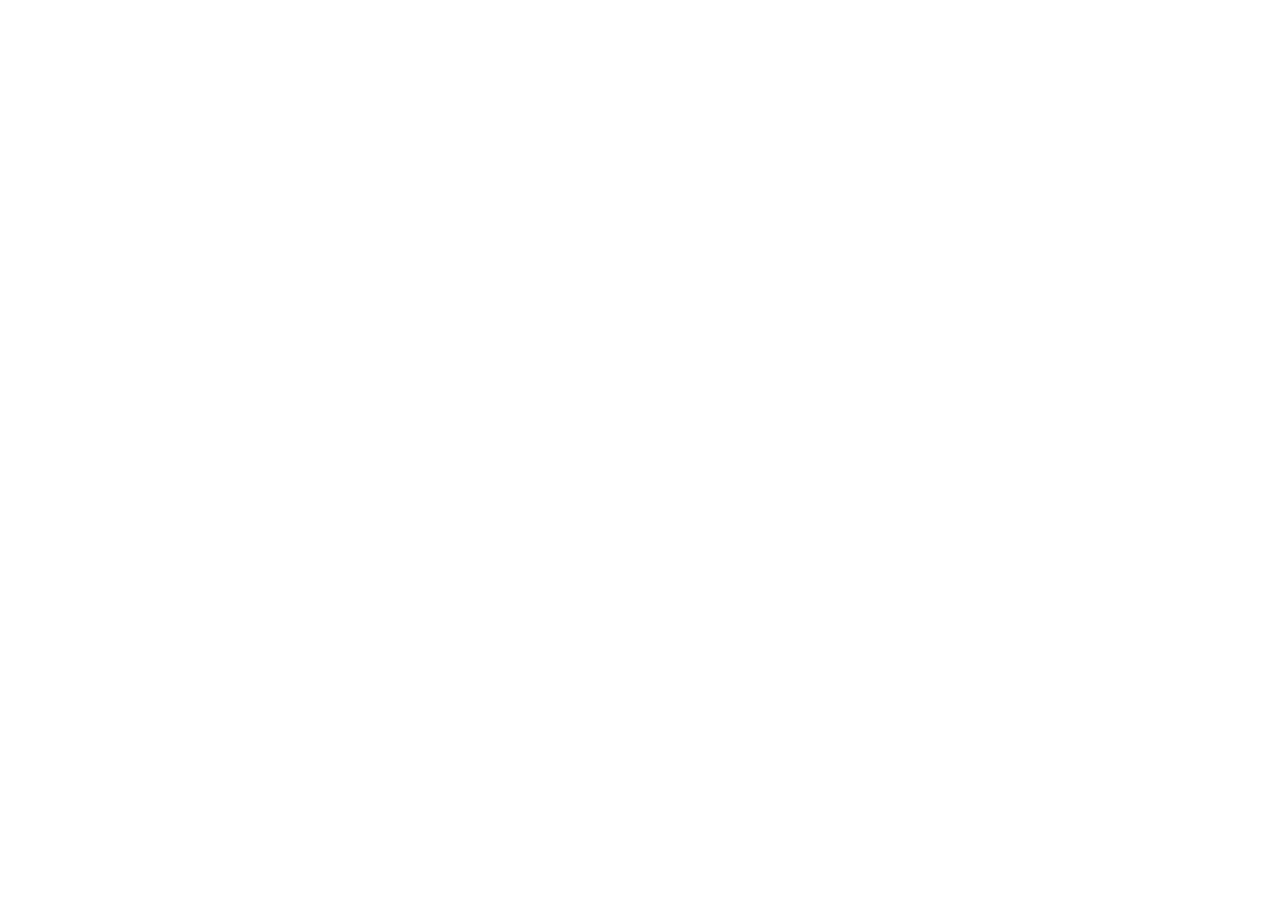
==== app/templates/index.html @ 0d54034b "files" ====
<!DOCTYPE html>
<html lang="en">
    <head>
        <meta charset="UTF-8">
        <meta name="viewport" content="width=device-width, initial-scale=1.0">
        <title>CardioRisk AI</title>
        <style>
            :root {
                --green:#22C55E;
                --amber:#F59E0B;
                --red:#EF4444;
                --glass:rgba(255,255,255,0.08);
                
            }
        </style>
</html>
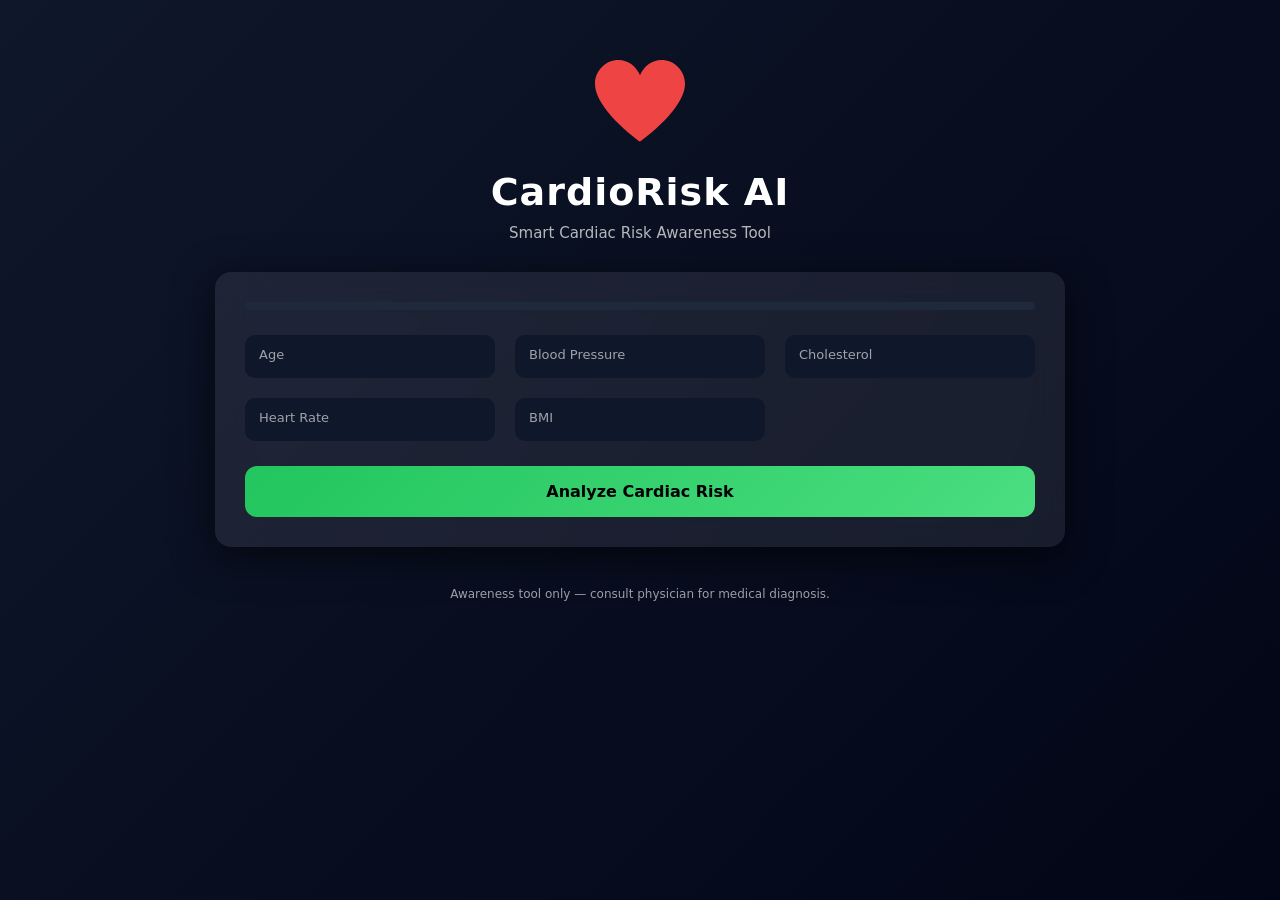
==== commit a324968d: "files" ====
--- a/app/templates/index.html
+++ b/app/templates/index.html
@@ -1,16 +1,384 @@
 <!DOCTYPE html>
 <html lang="en">
-    <head>
-        <meta charset="UTF-8">
-        <meta name="viewport" content="width=device-width, initial-scale=1.0">
-        <title>CardioRisk AI</title>
-        <style>
-            :root {
-                --green:#22C55E;
-                --amber:#F59E0B;
-                --red:#EF4444;
-                --glass:rgba(255,255,255,0.08);
-                
-            }
-        </style>
+<head>
+<meta charset="UTF-8">
+<meta name="viewport" content="width=device-width, initial-scale=1.0">
+<title>CardioRisk AI</title>
+
+<style>
+:root{
+--green:#22C55E;
+--amber:#F59E0B;
+--red:#EF4444;
+--glass:rgba(255,255,255,0.08);
+--blur:blur(20px);
+--radius:16px;
+}
+
+*{
+box-sizing:border-box;
+font-family:Inter,system-ui;
+margin:0;
+padding:0;
+}
+
+body{
+background:linear-gradient(135deg,#0f172a,#020617);
+color:white;
+min-height:100vh;
+display:flex;
+flex-direction:column;
+align-items:center;
+justify-content:flex-start;
+overflow-x:hidden;
+}
+
+.hero{
+text-align:center;
+margin-top:40px;
+}
+
+.hero h1{
+font-size:38px;
+font-weight:700;
+margin-bottom:10px;
+letter-spacing:1px;
+}
+
+.hero p{
+opacity:.7;
+font-size:15px;
+}
+
+.heart{
+width:90px;
+height:90px;
+margin:20px auto;
+animation:beat 1.3s infinite;
+}
+
+@keyframes beat{
+0%{transform:scale(1)}
+25%{transform:scale(1.15)}
+40%{transform:scale(1)}
+60%{transform:scale(1.15)}
+100%{transform:scale(1)}
+}
+
+.container{
+width:92%;
+max-width:850px;
+background:var(--glass);
+backdrop-filter:var(--blur);
+border-radius:var(--radius);
+padding:30px;
+margin-top:30px;
+box-shadow:0 10px 40px rgba(0,0,0,.6);
+}
+
+.progress{
+height:8px;
+border-radius:10px;
+background:#1e293b;
+margin-bottom:25px;
+overflow:hidden;
+}
+
+.progress-bar{
+height:100%;
+width:0%;
+background:linear-gradient(90deg,#22c55e,#4ade80);
+transition:.4s;
+}
+
+.form-grid{
+display:grid;
+grid-template-columns:repeat(auto-fit,minmax(200px,1fr));
+gap:20px;
+}
+
+.input-group{
+position:relative;
+}
+
+.input-group input{
+width:100%;
+padding:14px;
+border:none;
+border-radius:10px;
+background:#0f172a;
+color:white;
+outline:none;
+}
+
+.input-group label{
+position:absolute;
+top:12px;
+left:14px;
+font-size:13px;
+opacity:.6;
+transition:.3s;
+pointer-events:none;
+}
+
+.input-group input:focus + label,
+.input-group input:not(:placeholder-shown)+label{
+top:-8px;
+font-size:10px;
+opacity:1;
+}
+
+.submit-btn{
+margin-top:25px;
+width:100%;
+padding:16px;
+border:none;
+border-radius:12px;
+font-size:16px;
+font-weight:600;
+cursor:pointer;
+background:linear-gradient(135deg,#22c55e,#4ade80);
+color:black;
+transition:.2s;
+}
+
+.submit-btn:hover{
+transform:scale(1.02);
+}
+
+.result{
+margin-top:30px;
+display:none;
+text-align:center;
+}
+
+.badge{
+font-size:24px;
+font-weight:700;
+padding:12px 22px;
+border-radius:30px;
+display:inline-block;
+margin-bottom:20px;
+}
+
+.ekg{
+width:100%;
+height:60px;
+margin:20px 0;
+}
+
+.cards{
+display:grid;
+grid-template-columns:repeat(auto-fit,minmax(200px,1fr));
+gap:18px;
+margin-top:20px;
+}
+
+.card{
+background:rgba(255,255,255,0.05);
+padding:18px;
+border-radius:14px;
+transition:.3s;
+transform-style:preserve-3d;
+}
+
+.card:hover{
+transform:rotateY(6deg) rotateX(6deg) scale(1.04);
+}
+
+.low{background:linear-gradient(135deg,#064e3b,#022c22)}
+.medium{background:linear-gradient(135deg,#7c2d12,#451a03)}
+.high{background:linear-gradient(135deg,#7f1d1d,#450a0a)}
+
+.footer{
+margin:40px 0;
+font-size:12px;
+opacity:.6;
+text-align:center;
+}
+
+</style>
+</head>
+
+<body>
+
+<div class="hero">
+<div class="heart">
+<svg viewBox="0 0 32 29" fill="#EF4444">
+<path d="M23.6,0c-3.4,0-6.3,2.3-7.6,5.4C14.7,2.3,11.8,0,8.4,0C3.8,0,0,3.8,0,8.4
+c0,9.3,16,20.6,16,20.6s16-11.3,16-20.6C32,3.8,28.2,0,23.6,0z"/>
+</svg>
+</div>
+<h1>CardioRisk AI</h1>
+<p>Smart Cardiac Risk Awareness Tool</p>
+</div>
+
+<div class="container">
+
+<div class="progress">
+<div class="progress-bar" id="progress"></div>
+</div>
+
+<form id="riskForm">
+
+<div class="form-grid">
+
+<div class="input-group">
+<input type="number" required placeholder=" " id="age">
+<label>Age</label>
+</div>
+
+<div class="input-group">
+<input type="number" required placeholder=" " id="bp">
+<label>Blood Pressure</label>
+</div>
+
+<div class="input-group">
+<input type="number" required placeholder=" " id="chol">
+<label>Cholesterol</label>
+</div>
+
+<div class="input-group">
+<input type="number" required placeholder=" " id="heartrate">
+<label>Heart Rate</label>
+</div>
+
+<div class="input-group">
+<input type="number" required placeholder=" " id="bmi">
+<label>BMI</label>
+</div>
+
+</div>
+
+<button class="submit-btn">Analyze Cardiac Risk</button>
+
+</form>
+
+<div class="result" id="result">
+
+<div class="badge" id="badge"></div>
+
+<svg class="ekg" viewBox="0 0 300 60">
+<polyline
+fill="none"
+stroke="white"
+stroke-width="3"
+points="0,30 40,30 50,10 60,50 70,30 300,30">
+<animate attributeName="points"
+dur="1s"
+repeatCount="indefinite"
+values="
+0,30 40,30 50,10 60,50 70,30 300,30;
+0,30 45,30 55,15 65,45 75,30 300,30;
+0,30 40,30 50,10 60,50 70,30 300,30"/>
+</polyline>
+</svg>
+
+<div class="cards" id="suggestions"></div>
+
+</div>
+
+</div>
+
+<div class="footer">
+Awareness tool only — consult physician for medical diagnosis.
+</div>
+
+<script>
+
+const form=document.getElementById("riskForm")
+const progress=document.getElementById("progress")
+
+const inputs=document.querySelectorAll("input")
+
+inputs.forEach(i=>{
+i.addEventListener("input",()=>{
+let filled=[...inputs].filter(x=>x.value).length
+progress.style.width=(filled/inputs.length*100)+"%"
+})
+})
+
+form.addEventListener("submit",async e=>{
+e.preventDefault()
+
+const data={
+age:age.value,
+bp:bp.value,
+chol:chol.value,
+heartrate:heartrate.value,
+bmi:bmi.value
+}
+
+let res=await fetch("/predict",{
+method:"POST",
+headers:{'Content-Type':'application/json'},
+body:JSON.stringify(data)
+})
+
+let result=await res.json()
+
+showResult(result.risk)
+})
+
+function showResult(risk){
+
+let resultDiv=document.getElementById("result")
+let badge=document.getElementById("badge")
+let cards=document.getElementById("suggestions")
+
+resultDiv.style.display="block"
+
+cards.innerHTML=""
+
+if(risk=="low"){
+document.body.className="low"
+badge.innerText="LOW RISK"
+badge.style.background="#22C55E"
+
+cards.innerHTML=`
+<div class="card">🏃 Maintain Exercise</div>
+<div class="card">🥗 Balanced Diet</div>
+<div class="card">🩺 Annual Checkup</div>`
+}
+
+if(risk=="medium"){
+document.body.className="medium"
+badge.innerText="MODERATE RISK"
+badge.style.background="#F59E0B"
+
+cards.innerHTML=`
+<div class="card">💓 Monitor BP Daily</div>
+<div class="card">🧂 Reduce Sodium</div>
+<div class="card">🚶 Increase Physical Activity</div>`
+}
+
+if(risk=="high"){
+document.body.className="high"
+badge.innerText="HIGH RISK — ACT NOW"
+badge.style.background="#EF4444"
+
+cards.innerHTML=`
+<div class="card">👨‍⚕️ Consult Cardiologist</div>
+<div class="card">🔥 Lifestyle Overhaul</div>
+<div class="card">📅 Immediate Checkup</div>`
+}
+
+}
+
+const konami=[38,38,40,40,37,39,37,39,66,65]
+let i=0
+
+document.addEventListener("keydown",e=>{
+if(e.keyCode===konami[i]){
+i++
+if(i===konami.length){
+showResult("high")
+alert("Demo Mode Activated")
+}
+}else i=0
+})
+
+</script>
+
+</body>
 </html>
